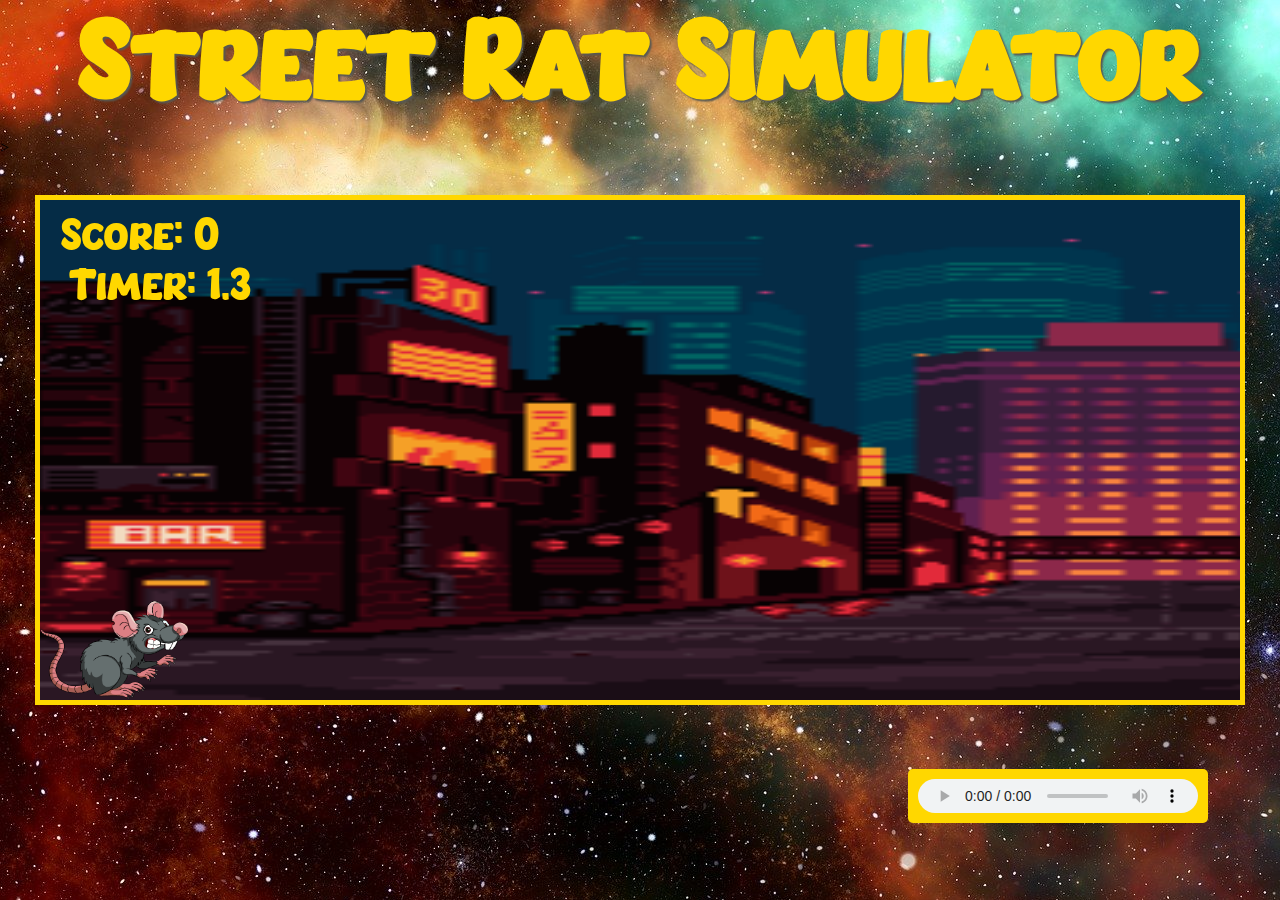
==== index.html @ a25470f9 "Project 1" ====
<!DOCTYPE html>
<html lang="en">
<head>
    <meta charset="UTF-8">
    <meta http-equiv="X-UA-Compatible" content="IE=edge">
    <meta name="viewport" content="width=device-width, initial-scale=1.0">
    <title>STREET RAT SIMULATOR</title>
    <link rel="stylesheet" href="style.css">
    <link rel="shortcut icon" href="#">
</head>
<body>
    
    <div class="header">
        <h1>Street Rat Simulator</h1>
    </div>
   

    <canvas id="gamecanvas"></canvas>
      

    <img id="player" src="assets/Rat.png" alt="rat">


    <img id="layer1" src="assets/cyberpunk-street-files/Version 1/PNG/layers/Back.png" alt="citybackground1">
    <img id="layer2" src="assets/cyberpunk-street-files/Version 1/PNG/layers/Middle.png" alt="citybackground2">
    <img id="layer3" src="assets/cyberpunk-street-files/Version 1/PNG/layers/Front.png" alt="citybackground3">

    
    <img id="enemy1Cat" src="assets/Cat.png" alt="cat">
    <img id="enemy2Poison" src="assets/Poison.png" alt="poison">>
    <img id="enemy3Trap" src="assets/Trap.png" alt="rattrap">

   


  


<audio id="music" autoplay controls loop>
    <source src="assets/cyberpunk-street-files/music/cyberpunk-street.wav" type="audio/wav"> 
</audio> 
   
   

    <script type= "module" src="game.js"></script>


</body>
</html>
---- style.css ----
@font-face {
    font-family: 'SmackBoom';
    src: url("assets/smack_boom/Smack Boom.ttf")
}

* { 
/* global reset --> same across different browsers */
    margin: 0;
    padding: 0;
    box-sizing: border-box;
}


button {
    background-color:darkorange;
	border: 0;
    margin: 10px;
    padding: 10px;
	outline: none;
	cursor: pointer;
	font-size: 32px;
	font-weight: 500;
	border-radius: 30px;
	align-items:baseline;
	justify-content: center;
	font-family:'SmackBoom' ;
	color:gold ;
    width: 400px;
    position: fixed;
    bottom: 72%;
    left: 5%;
    font-size: 50px;;
}

/* 
#instructionbtn {
	padding: 10px 60px;
	margin: 10px;
	background-color:darkorange;
	border: 0;
	outline: none;
	cursor: pointer;
	font-size: 32px;
	font-weight: 500;
    width: 400px;
	border-radius: 30px;
	align-items:baseline;
	justify-content: center;
	font-family:'SmackBoom' ;
	color:gold ;
	position: fixed;
    bottom: 55%;
    left: 15%;
}

.popup {
	width: 400px;
	background-color: coral;
	border-radius: 6px;
	position: absolute;
	top: 40%;
	left: 50%;
	transform: translate(-50%, -50%);
	text-align: center;
	padding: 0 30px 30px;
	color:floralwhite ;
	font-size: 20px;
	font-family:'SmackBoom' ;
	font-weight: lighter;
	visibility: hidden;
	transition: transform 0.4s, top 0.4s;
}

.open-popup{
	visibility: visible;
}

.popup h2 {
	text-align: center;
	margin-top: 10px;
} */

body {
    background-color:black;
    background-image: url('assets/background.jpg');
    background-image: -moz-element(url('assets/background.jpg'));
    background-repeat: no-repeat;
}


#rat {
    position: absolute;
    top: 34%;
    left: 82%;
    transform: translate(-50%, -50%);
    max-width: 100%;
    max-height: 100%;
    width: 500px;
    height: 375px;
}

#Cat {
    position: absolute;
    top: 35%;
    left: 45%;
    transform: translate(-50%, -50%);
    max-width: 100%;
    max-height: 100%;
    width: 300px;
    height: 350px;
}
#Trap {
    position: absolute;
    top: 50%;
    left: 15%;
    transform: translate(-50%, -50%);
    max-width: 100%;
    max-height: 100%;
    width: 300px;
    height: 200px;
}

#Poison {
    position: absolute;
    top: 35%;
    left: 58%;
    transform: translate(-50%, -50%);
    max-width: 100%;
    max-height: 100%;
    width: 150px;
    height:300px;
}


.header {
    text-align: center;
    font-size: 50px;
    color:gold;
    text-shadow: 2px 2px 2px rgb(87, 88, 82);
    margin: 10px 10px 10px 10px;
    top: 0px;
    padding: 5px;
    font-family: 'SmackBoom';
}

#gamecanvas {
    border: 5px solid gold;
    position: absolute;
    top: 50%;
    left: 50%;
    transform: translate(-50%, -50%);
    max-width: 100%;
    max-height: 100%;
}

#player, #enemy1Cat, #enemy2Poison, #enemy3Trap, #food, #layer1, #layer2, #layer3 {
    display:none;
}



#music {
    background-color: gold;
    border-radius: 5px;
    margin: 50px;
    padding: 10px;
    position: fixed;
    bottom: 3%;
    left: 67%;
} 
#music1 {
    background-color: gold;
    border-radius: 5px;
    margin: 50px;
    padding: 10px;
    position: fixed;
    bottom: 10%;
    left: 1%;
} 

.instructions {
    font-family: 'SmackBoom';
    text-align: center;
    color: gold;
    border: 7px solid gold;
    font-weight: lighter;
    padding: 20px 20px;
    font-size: 20px;
    width: 1000px;
    height: 300px;
    position: fixed;
    bottom: 5%;
    left: 30%;
}
.instructionscontainer {
    background-color: darkorange;
}
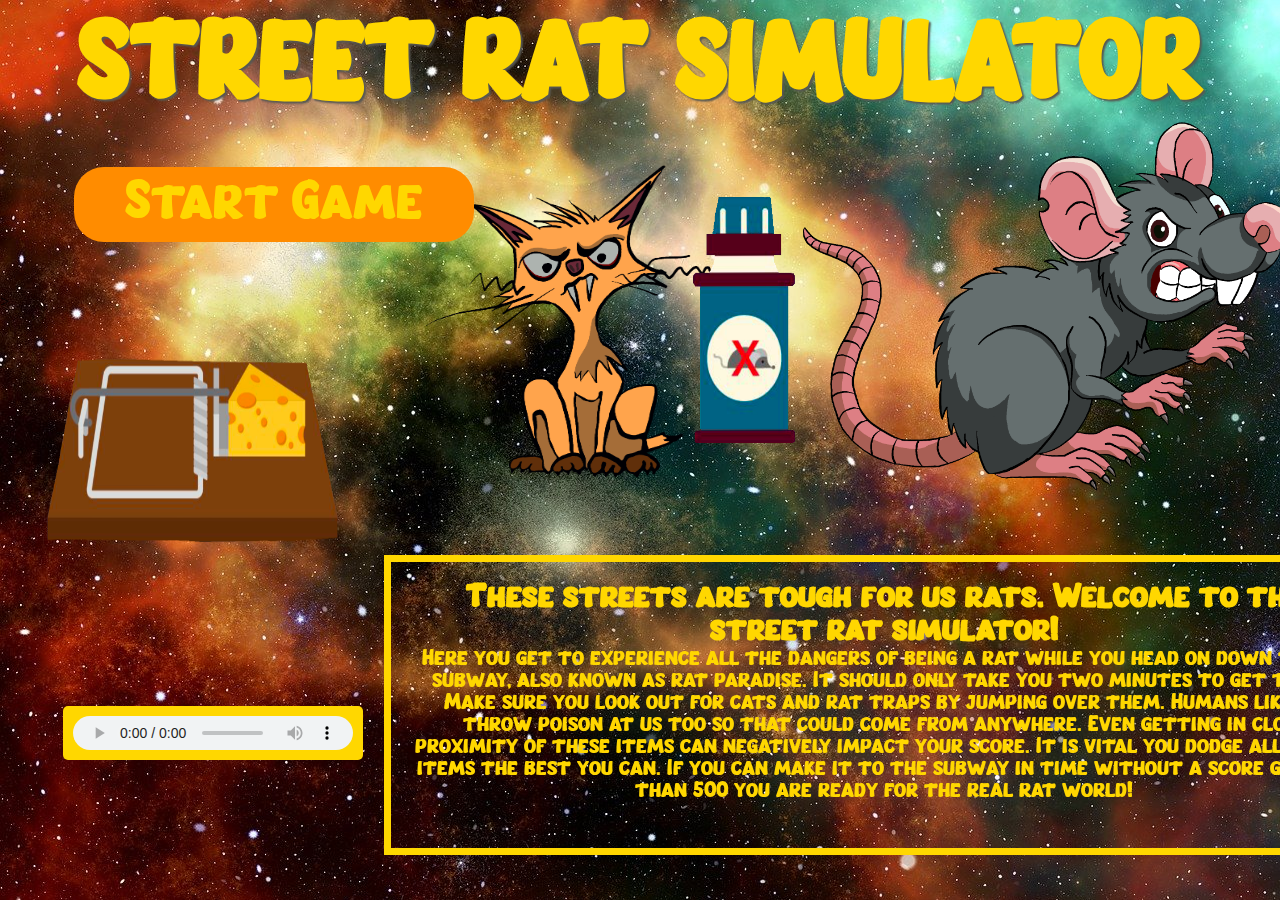
==== commit 7e8e95d5: "Update and rename startgame.html to index.html" ====
--- a/index.html
+++ b/index.html
@@ -9,41 +9,48 @@
     <link rel="shortcut icon" href="#">
 </head>
 <body>
+    <div class="header">
+        <h1>STREET RAT SIMULATOR</h1>
+    </div>
+    <canvas id="startgamecanvas"></canvas>
+<div class="container">
+
+    <div class= "instructions"></div>
     
-    <div class="header">
-        <h1>Street Rat Simulator</h1>
+    <div class= "InstructionImgs">
+        <img id="Cat" src="assets/Cat.png" alt="cat">
+        <img id="Poison" src="assets/Poison.png" alt="poison">>
+        <img id="Trap" src="assets/Trap.png" alt="rattrap">
     </div>
-   
 
-    <canvas id="gamecanvas"></canvas>
-      
-
-    <img id="player" src="assets/Rat.png" alt="rat">
+    <div class = "instructionscontainer">
+<div class="instructions"> 
+        <!-- <button id="instructionbtn" onclick="openPopup()">How To Play</button>
+        <div class="popup" id="popup"> -->
+        <h2>These streets are tough for us rats. Welcome to the street rat simulator!</h2>
+        <p>Here you get to experience all the dangers of being a rat while you head on down to the subway, also known as rat paradise. It should only take you two minutes to get there. Make sure you look out for cats and rat traps by jumping over them. Humans like to throw poison at us too so that could come from anywhere. Even getting in close proximity of these items can negatively impact your score. It is vital you dodge all of the items the best you can. If you can make it to the subway in time without a score greater than 500 you are ready for the real rat world!</p>
+        <!-- <button id="closeinstructionbtn" onclick="closePopup()">Back to Game</button> -->
+    </div>
+</div>
 
 
-    <img id="layer1" src="assets/cyberpunk-street-files/Version 1/PNG/layers/Back.png" alt="citybackground1">
-    <img id="layer2" src="assets/cyberpunk-street-files/Version 1/PNG/layers/Middle.png" alt="citybackground2">
-    <img id="layer3" src="assets/cyberpunk-street-files/Version 1/PNG/layers/Front.png" alt="citybackground3">
+</div>
 
-    
-    <img id="enemy1Cat" src="assets/Cat.png" alt="cat">
-    <img id="enemy2Poison" src="assets/Poison.png" alt="poison">>
-    <img id="enemy3Trap" src="assets/Trap.png" alt="rattrap">
-
-   
+<div class= "Rat">
+    <img id='rat' src="assets/Rat.png" alt="rat">
+</div>
 
 
-  
+<button onclick="window.location.href='maingame.html';">
+    Start Game
+  </button>
 
-
-<audio id="music" autoplay controls loop>
+<audio id="music1" autoplay controls loop>
     <source src="assets/cyberpunk-street-files/music/cyberpunk-street.wav" type="audio/wav"> 
 </audio> 
-   
-   
 
-    <script type= "module" src="game.js"></script>
+    <script type="module" src="game.js"></script>
 
 
 </body>
-</html>+</html>
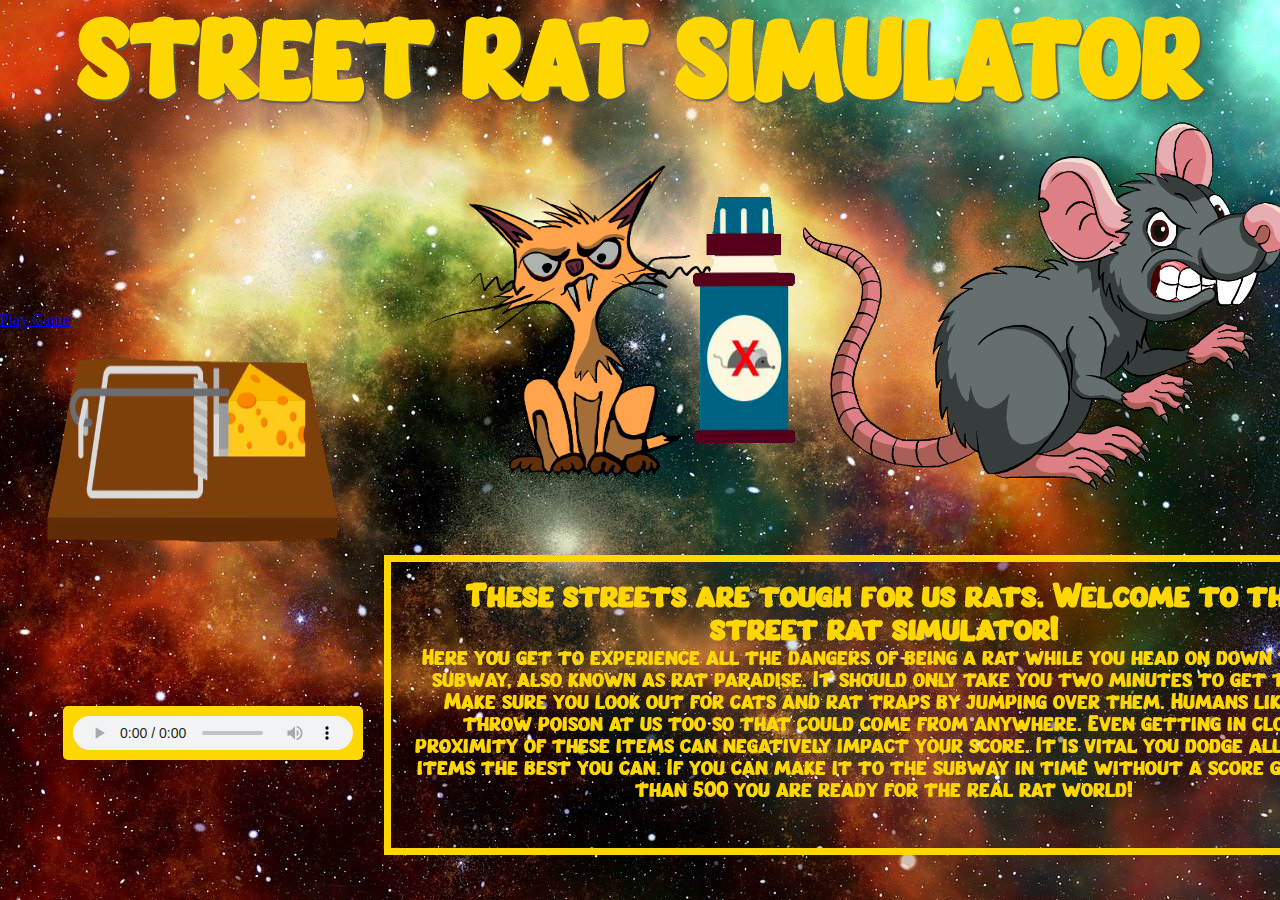
==== commit 98160375: "Update index.html" ====
--- a/index.html
+++ b/index.html
@@ -41,9 +41,8 @@
 </div>
 
 
-<button onclick="window.location.href='maingame.html';">
-    Start Game
-  </button>
+<a href="main.html" class="button">Play Game</a>
+
 
 <audio id="music1" autoplay controls loop>
     <source src="assets/cyberpunk-street-files/music/cyberpunk-street.wav" type="audio/wav"> 
@@ -54,3 +53,4 @@
 
 </body>
 </html>
+
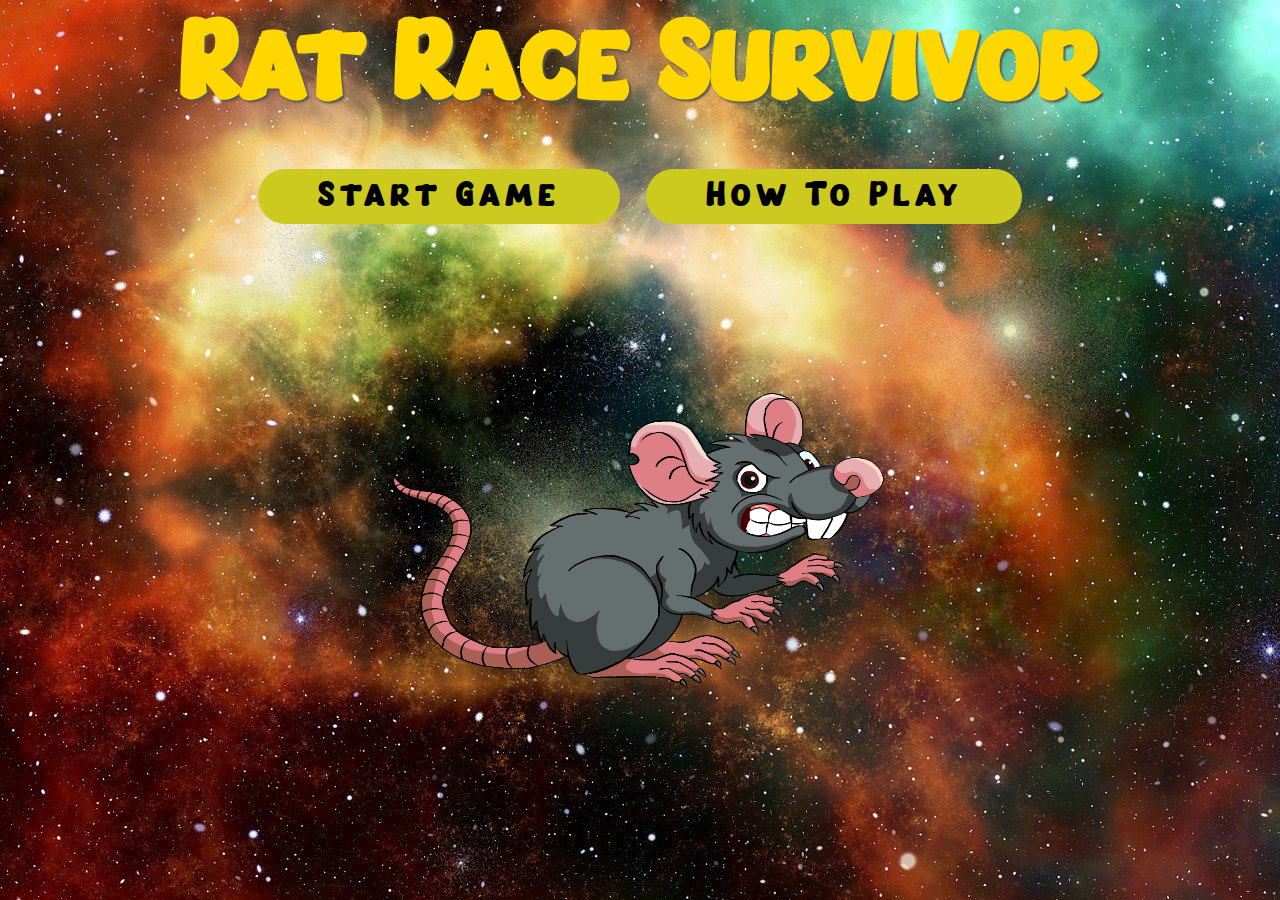
==== commit 54c893b9: "updated" ====
--- a/index.html
+++ b/index.html
@@ -4,53 +4,34 @@
     <meta charset="UTF-8">
     <meta http-equiv="X-UA-Compatible" content="IE=edge">
     <meta name="viewport" content="width=device-width, initial-scale=1.0">
-    <title>STREET RAT SIMULATOR</title>
+    <title>Rat Race Survivor</title>
+    <link rel="shortcut icon" href="#">
     <link rel="stylesheet" href="style.css">
-    <link rel="shortcut icon" href="#">
 </head>
 <body>
-    <div class="header">
-        <h1>STREET RAT SIMULATOR</h1>
-    </div>
-    <canvas id="startgamecanvas"></canvas>
-<div class="container">
-
-    <div class= "instructions"></div>
-    
-    <div class= "InstructionImgs">
-        <img id="Cat" src="assets/Cat.png" alt="cat">
-        <img id="Poison" src="assets/Poison.png" alt="poison">>
-        <img id="Trap" src="assets/Trap.png" alt="rattrap">
-    </div>
-
-    <div class = "instructionscontainer">
-<div class="instructions"> 
-        <!-- <button id="instructionbtn" onclick="openPopup()">How To Play</button>
-        <div class="popup" id="popup"> -->
-        <h2>These streets are tough for us rats. Welcome to the street rat simulator!</h2>
-        <p>Here you get to experience all the dangers of being a rat while you head on down to the subway, also known as rat paradise. It should only take you two minutes to get there. Make sure you look out for cats and rat traps by jumping over them. Humans like to throw poison at us too so that could come from anywhere. Even getting in close proximity of these items can negatively impact your score. It is vital you dodge all of the items the best you can. If you can make it to the subway in time without a score greater than 500 you are ready for the real rat world!</p>
-        <!-- <button id="closeinstructionbtn" onclick="closePopup()">Back to Game</button> -->
+<div class="header">
+    <h1>Rat Race Survivor</h1>
+    <div class= "rathome">
+        <img id='rathome' src="assets/Rat.png" alt="rat">
     </div>
 </div>
 
-
+<div class="instructions">
+    <button id="start" onclick="window.location.href='main.html';">Start Game</button>
+    <button id="instructionbtn" onclick="openPopup()">How To Play</button>
+    <div class="popup" id="popup">
+    <h2>
+        Welcome to the Rat Race!
+    </h2>
+    <br>
+    <p>Here you get to experience all the dangers of being a rat while you head on down to the subway, also known as rat paradise. It should only take you two minutes to get there. Make sure you look out for cats and rat traps by jumping over them. Humans like to throw poison at us too so that could come from anywhere. Even getting in close proximity of these items can negatively impact your score. It is vital you dodge all of the items the best you can. If you can make it to the subway in time without a score greater than 500 you are ready for the real rat world!</p>
+    <br>
+    <h3>        Go ahead and click Start Game to get started.</h3>
+    <br>
+    <button id="closeinstructionbtn" onclick="closePopup()">Close Window</button>
 </div>
 
-<div class= "Rat">
-    <img id='rat' src="assets/Rat.png" alt="rat">
-</div>
-
-
-<a href="main.html" class="button">Play Game</a>
-
-
-<audio id="music1" autoplay controls loop>
-    <source src="assets/cyberpunk-street-files/music/cyberpunk-street.wav" type="audio/wav"> 
-</audio> 
-
-    <script type="module" src="game.js"></script>
-
-
+    <script src="game.js"></script>
+    <script src="startgame.js"></script>
 </body>
-</html>
-
+</html>--- a/style.css
+++ b/style.css
@@ -8,77 +8,25 @@
     margin: 0;
     padding: 0;
     box-sizing: border-box;
+    font-family: 'SmackBoom';
 }
 
 
 button {
-    background-color:darkorange;
+    background-color:rgb(205, 202, 31);
+    font-family: 'SmackBoom';
 	border: 0;
     margin: 10px;
-    padding: 10px;
+    padding: 20px;
 	outline: none;
 	cursor: pointer;
-	font-size: 32px;
-	font-weight: 500;
+	font-size: 25px;
+    letter-spacing: 5px;
 	border-radius: 30px;
-	align-items:baseline;
 	justify-content: center;
 	font-family:'SmackBoom' ;
-	color:gold ;
-    width: 400px;
-    position: fixed;
-    bottom: 72%;
-    left: 5%;
-    font-size: 50px;;
-}
-
-/* 
-#instructionbtn {
-	padding: 10px 60px;
-	margin: 10px;
-	background-color:darkorange;
-	border: 0;
-	outline: none;
-	cursor: pointer;
-	font-size: 32px;
-	font-weight: 500;
-    width: 400px;
-	border-radius: 30px;
-	align-items:baseline;
-	justify-content: center;
-	font-family:'SmackBoom' ;
-	color:gold ;
-	position: fixed;
-    bottom: 55%;
-    left: 15%;
-}
-
-.popup {
-	width: 400px;
-	background-color: coral;
-	border-radius: 6px;
-	position: absolute;
-	top: 40%;
-	left: 50%;
-	transform: translate(-50%, -50%);
-	text-align: center;
-	padding: 0 30px 30px;
-	color:floralwhite ;
-	font-size: 20px;
-	font-family:'SmackBoom' ;
-	font-weight: lighter;
-	visibility: hidden;
-	transition: transform 0.4s, top 0.4s;
-}
-
-.open-popup{
-	visibility: visible;
-}
-
-.popup h2 {
-	text-align: center;
-	margin-top: 10px;
-} */
+}
+
 
 body {
     background-color:black;
@@ -97,6 +45,15 @@
     max-height: 100%;
     width: 500px;
     height: 375px;
+}
+#rathome {
+    position: absolute;
+    transform: translate(-50%, -50%);
+    max-width: 100%;
+    max-height: 100%;
+    top: 60%;
+    width: 500px;
+    height: 300px;
 }
 
 #Cat {
@@ -168,42 +125,87 @@
     bottom: 3%;
     left: 67%;
 } 
-#music1 {
-    background-color: gold;
-    border-radius: 5px;
-    margin: 50px;
-    padding: 10px;
-    position: fixed;
-    bottom: 10%;
-    left: 1%;
-} 
 
 .instructions {
     font-family: 'SmackBoom';
     text-align: center;
-    color: gold;
-    border: 7px solid gold;
+    text-shadow: white;
     font-weight: lighter;
     padding: 20px 20px;
     font-size: 20px;
-    width: 1000px;
-    height: 300px;
-    position: fixed;
-    bottom: 5%;
-    left: 30%;
-}
-.instructionscontainer {
-    background-color: darkorange;
-}
-
-
-
-
-
-
-
-
-
-
-
-
+}
+
+#start {
+	padding: 10px 60px;
+	margin: 10px;
+	background-color:rgb(205, 202, 31);
+	border: 0;
+	outline: none;
+	cursor: pointer;
+	font-size: 32px;
+	font-weight: 500;
+	border-radius: 30px;
+}
+
+#instructionbtn {
+	padding: 10px 60px;
+	margin: 10px;
+	background-color:rgb(205, 202, 31);
+	border: 0;
+	outline: none;
+	cursor: pointer;
+	font-size: 32px;
+	font-weight: 500;
+	border-radius: 30px;
+	align-items:baseline;
+	justify-content: center;
+}
+
+.popup {
+	width: 700px;
+	background-color: rgb(82, 33, 58);
+	border-radius: 5px;
+    justify-content: center;
+	position: absolute;
+	cursor: pointer;
+	text-align: center;
+    letter-spacing: 5px;
+    border-radius: 10%;
+	padding: 30px 30px 30px;
+	color:floralwhite ;
+	font-size: 20px;
+	font-weight: lighter;
+	visibility: hidden;
+	transition: transform 0.4s, top 0.4s;
+}
+.homescreen button {
+	align-items: center;
+	justify-content: center;
+	cursor: pointer;
+	max-height: fit-content;
+}
+
+.open-popup{
+	visibility: visible;
+    justify-content: center;
+    left: 25%;
+    right: 25%;
+    position: absolute;
+}
+
+.popup h2 {
+	text-align: center;
+	margin-top: 10px;
+}
+
+
+
+
+
+
+
+
+
+
+
+
